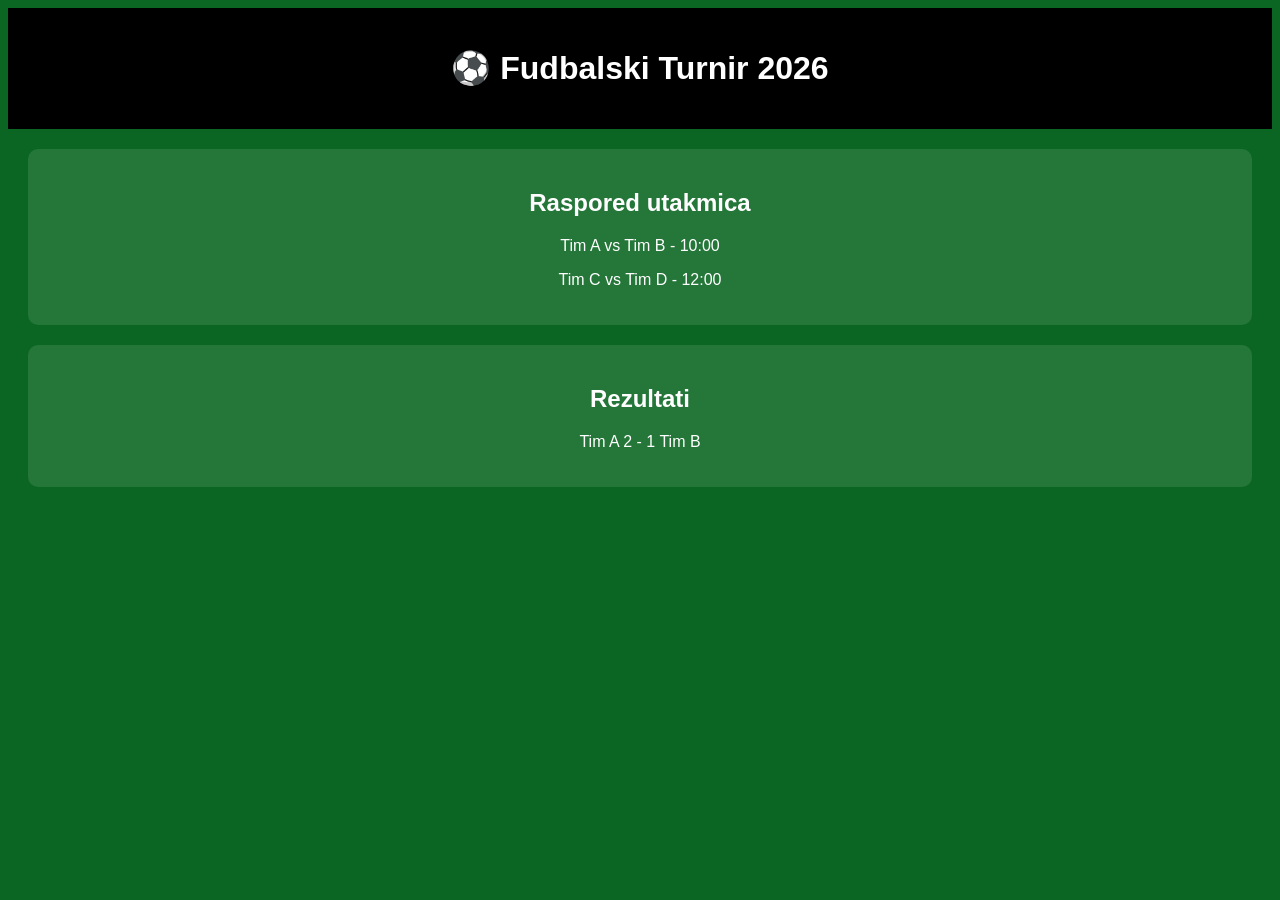
==== index.html @ 2ae8c406 "Create index.html" ====
<!DOCTYPE html>
<html lang="sr">
<head>
  <meta charset="UTF-8">
  <title>Fudbalski Turnir</title>
  <style>
    body {
      font-family: Arial;
      background: #0b6623;
      color: white;
      text-align: center;
    }
    header {
      background: black;
      padding: 20px;
    }
    .box {
      background: rgba(255,255,255,0.1);
      margin: 20px;
      padding: 20px;
      border-radius: 10px;
    }
  </style>
</head>
<body>

<header>
  <h1>⚽ Fudbalski Turnir 2026</h1>
</header>

<div class="box">
  <h2>Raspored utakmica</h2>
  <p>Tim A vs Tim B - 10:00</p>
  <p>Tim C vs Tim D - 12:00</p>
</div>

<div class="box">
  <h2>Rezultati</h2>
  <p>Tim A 2 - 1 Tim B</p>
</div>

</body>
</html>
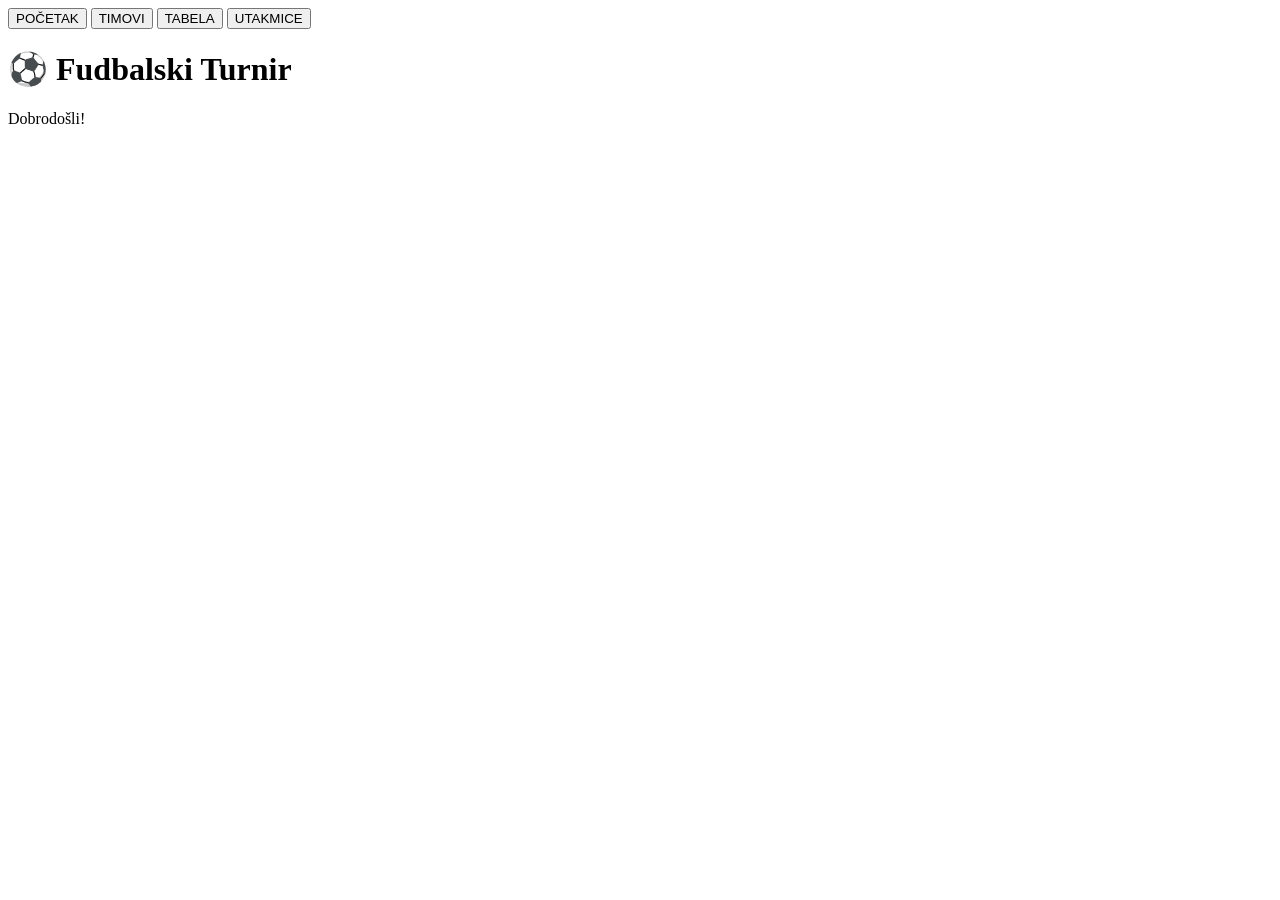
==== commit 881f7034: "Update index.html" ====
--- a/index.html
+++ b/index.html
@@ -3,41 +3,24 @@
 <head>
   <meta charset="UTF-8">
   <title>Fudbalski Turnir</title>
-  <style>
-    body {
-      font-family: Arial;
-      background: #0b6623;
-      color: white;
-      text-align: center;
-    }
-    header {
-      background: black;
-      padding: 20px;
-    }
-    .box {
-      background: rgba(255,255,255,0.1);
-      margin: 20px;
-      padding: 20px;
-      border-radius: 10px;
-    }
-  </style>
+  <link rel="stylesheet" href="style.css">
 </head>
+
 <body>
 
-<header>
-  <h1>⚽ Fudbalski Turnir 2026</h1>
-</header>
+  <!-- TOP NAVIGACIJA -->
+  <nav class="navbar">
+    <button onclick="location.href='index.html'">POČETAK</button>
+    <button onclick="location.href='timovi.html'">TIMOVI</button>
+    <button onclick="location.href='tabela.html'">TABELA</button>
+    <button onclick="location.href='utakmice.html'">UTAKMICE</button>
+  </nav>
 
-<div class="box">
-  <h2>Raspored utakmica</h2>
-  <p>Tim A vs Tim B - 10:00</p>
-  <p>Tim C vs Tim D - 12:00</p>
-</div>
-
-<div class="box">
-  <h2>Rezultati</h2>
-  <p>Tim A 2 - 1 Tim B</p>
-</div>
+  <!-- NASLOV -->
+  <div class="content">
+    <h1>⚽ Fudbalski Turnir</h1>
+    <p>Dobrodošli!</p>
+  </div>
 
 </body>
 </html>
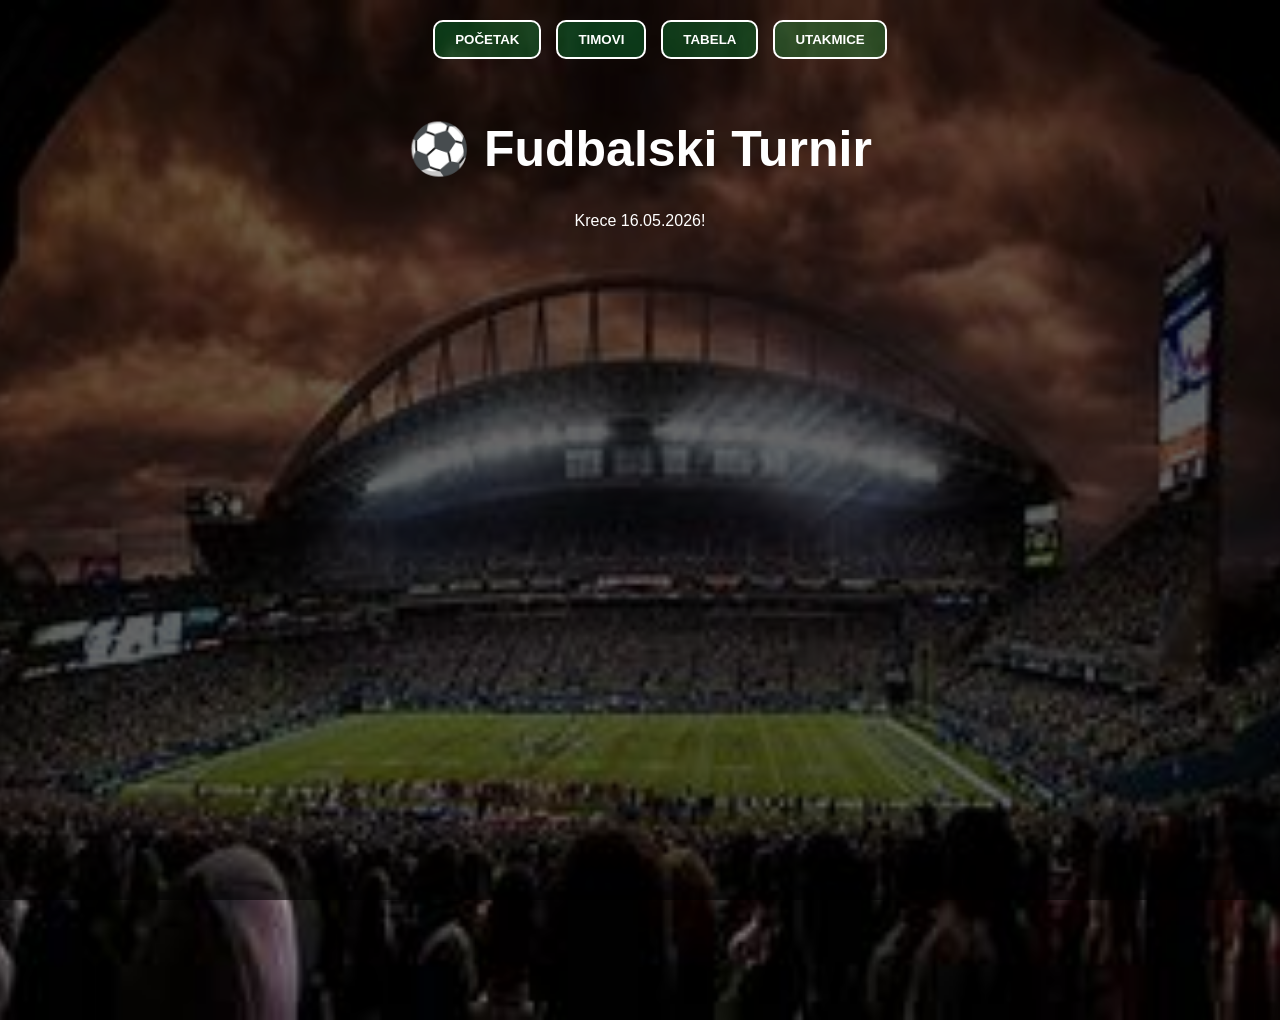
==== commit 238443aa: "Update index.html" ====
--- a/index.html
+++ b/index.html
@@ -19,7 +19,7 @@
   <!-- NASLOV -->
   <div class="content">
     <h1>⚽ Fudbalski Turnir</h1>
-    <p>Dobrodošli!</p>
+    <p>Krece 16.05.2026!</p>
   </div>
 
 </body>
--- a/style.css
+++ b/style.css
@@ -0,0 +1,134 @@
+/* cijela stranica */
+body {
+  margin: 0;
+  font-family: Arial, sans-serif;
+
+  /* POZADINA */
+  background-image: url("images/bg.jpg");
+  background-size: cover;
+  background-position: center;
+  background-repeat: no-repeat;
+
+  height: 100vh;
+  color: white;
+}
+
+/* tamni sloj preko slike (da tekst bude čitljiv) */
+body::before {
+  content: "";
+  position: absolute;
+  top: 0;
+  left: 0;
+  width: 100%;
+  height: 100%;
+  background: rgba(0,0,0,0.6);
+  z-index: -1;
+}
+
+/* NAVIGACIJA GORE */
+.navbar {
+  display: flex;
+  justify-content: center;
+  gap: 15px;
+
+  padding: 20px;
+  position: fixed;
+  top: 0;
+  width: 100%;
+}
+
+/* DUGMAD */
+.navbar button {
+  background: rgba(0, 255, 100, 0.2);
+  border: 2px solid white;
+  color: white;
+  padding: 10px 20px;
+  cursor: pointer;
+  font-weight: bold;
+  border-radius: 10px;
+  transition: 0.3s;
+}
+
+.navbar button:hover {
+  background: green;
+  transform: scale(1.1);
+}
+
+/* TEKST U SREDINI */
+.content {
+  text-align: center;
+  margin-top: 200px;
+}
+
+.content h1 {
+  font-size: 50px;
+}
+
+/* centriranje sekcije */
+.content {
+  text-align: center;
+  margin-top: 120px;
+}
+
+/* GRID ZA TIMOVE */
+.teams {
+  display: flex;
+  justify-content: center;
+  flex-wrap: wrap;
+  gap: 20px;
+  margin-top: 30px;
+}
+
+/* KARTICA TIMA */
+.team-card {
+  background: rgba(0, 0, 0, 0.6);
+  border: 2px solid white;
+  padding: 20px;
+  width: 200px;
+  border-radius: 15px;
+  transition: 0.3s;
+}
+
+.team-card:hover {
+  transform: scale(1.1);
+  background: rgba(0, 255, 0, 0.2);
+}
+
+/* TABELA */
+.table {
+  margin: auto;
+  margin-top: 30px;
+  border-collapse: collapse;
+  width: 60%;
+  background: rgba(0,0,0,0.6);
+}
+
+.table th, .table td {
+  border: 1px solid white;
+  padding: 10px;
+  color: white;
+}
+
+/* UTAKMICE */
+.match {
+  background: rgba(0,0,0,0.6);
+  margin: 15px auto;
+  padding: 15px;
+  width: 300px;
+  border-radius: 10px;
+}
+
+.players-box {
+  margin-top: 30px;
+  background: rgba(0,0,0,0.7);
+  padding: 20px;
+  border-radius: 15px;
+  width: 320px;
+  margin-left: auto;
+  margin-right: auto;
+  color: white;
+}
+
+.team-card {
+  cursor: pointer;
+}
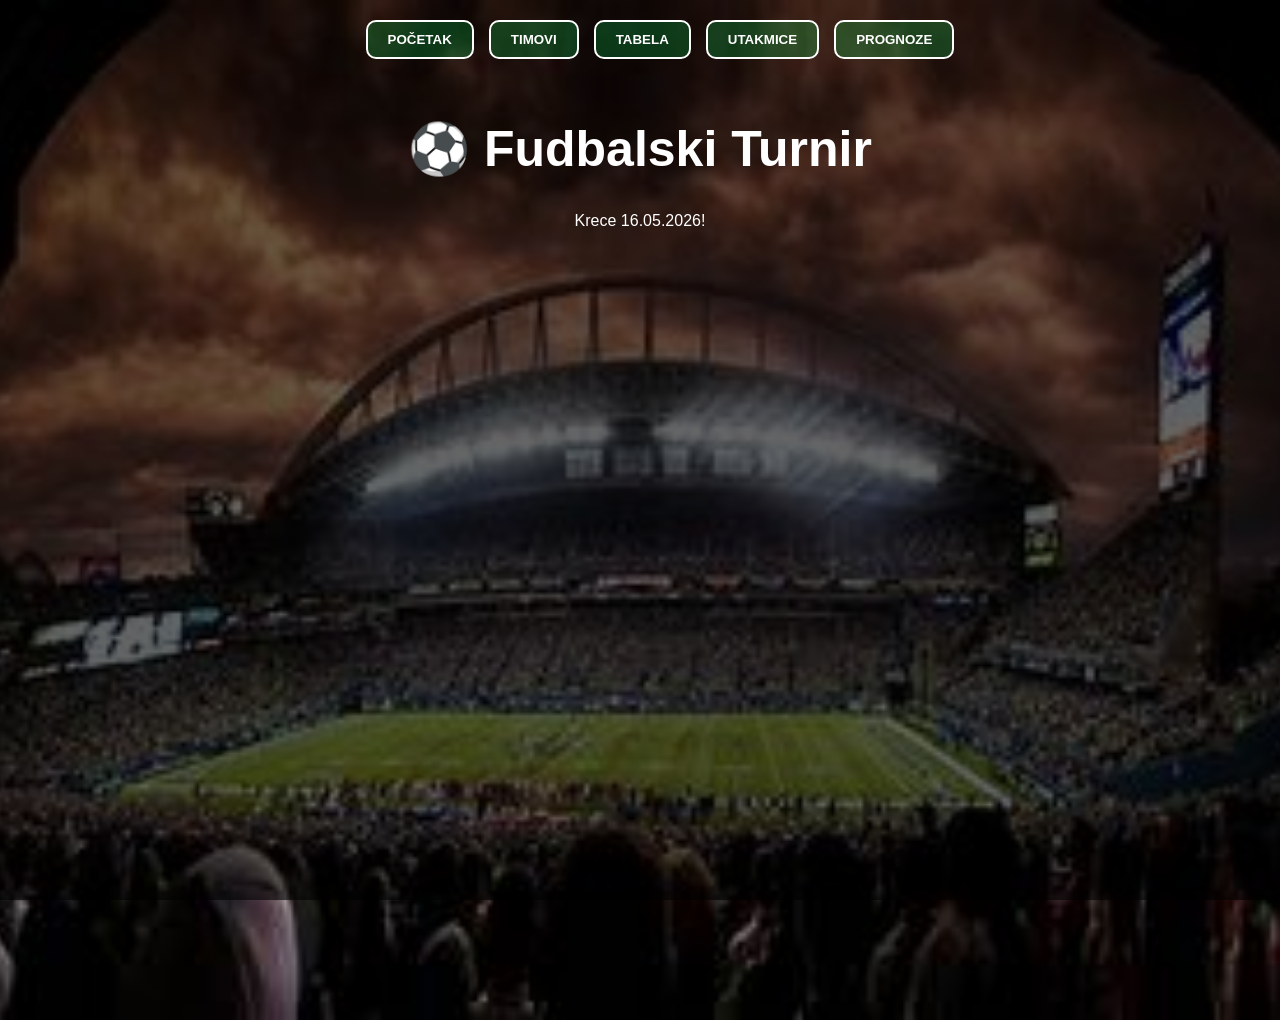
==== commit 2fbbdd6d: "Update index.html" ====
--- a/index.html
+++ b/index.html
@@ -14,6 +14,7 @@
     <button onclick="location.href='timovi.html'">TIMOVI</button>
     <button onclick="location.href='tabela.html'">TABELA</button>
     <button onclick="location.href='utakmice.html'">UTAKMICE</button>
+    <button onclick="location.href='prognoze.html'">PROGNOZE</button>
   </nav>
 
   <!-- NASLOV -->
--- a/style.css
+++ b/style.css
@@ -132,3 +132,21 @@
 .team-card {
   cursor: pointer;
 }
+
+.prediction-box {
+  background: rgba(0,0,0,0.7);
+  padding: 25px;
+  border-radius: 15px;
+  width: 350px;
+  margin: auto;
+  margin-top: 30px;
+}
+
+.prediction-box input {
+  width: 80px;
+  padding: 10px;
+  font-size: 18px;
+  text-align: center;
+  border-radius: 10px;
+  border: none;
+}
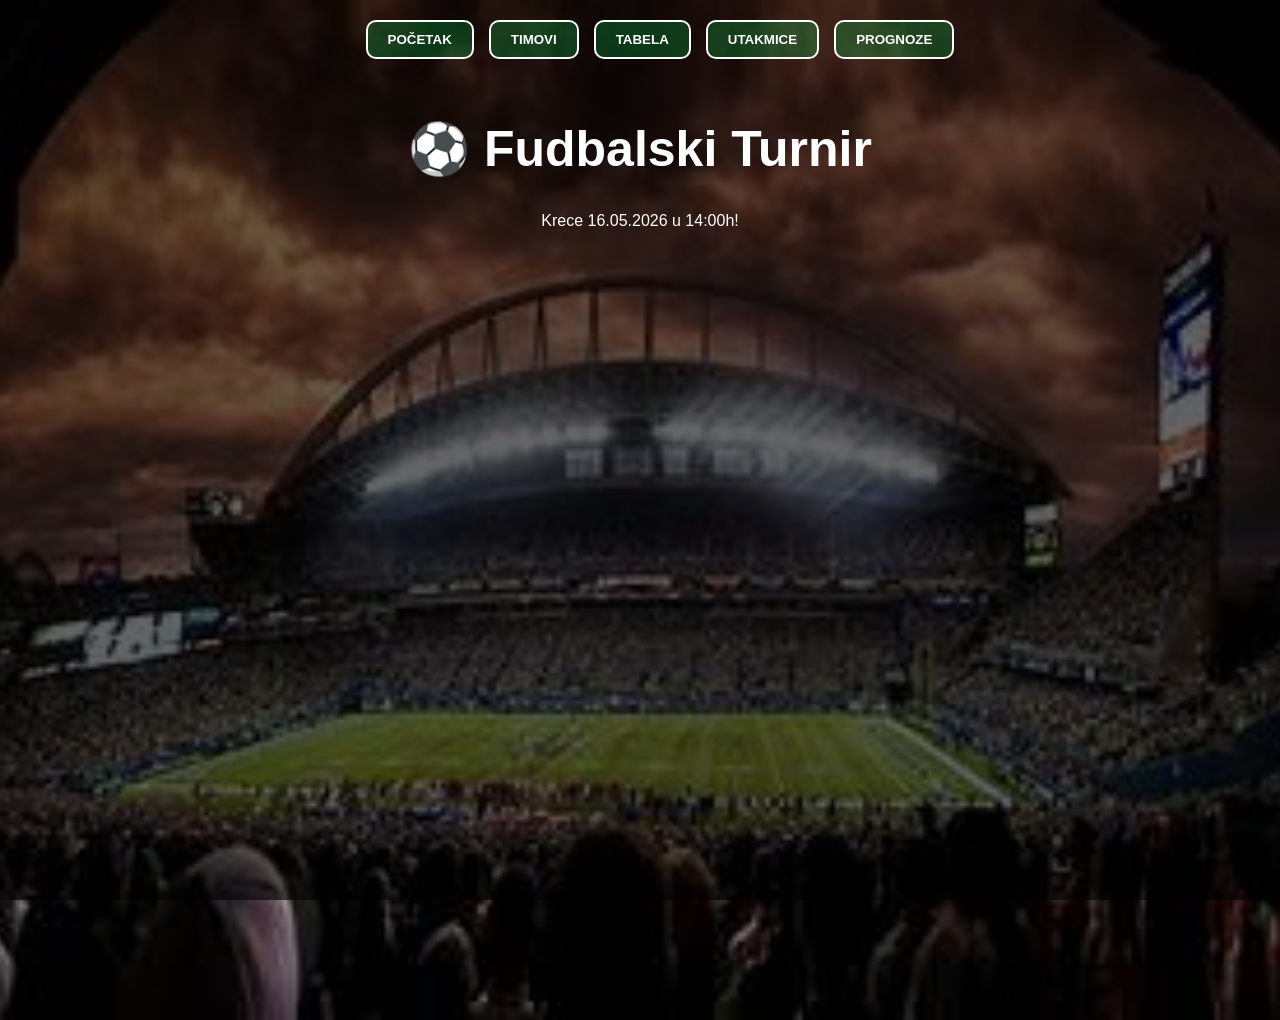
==== commit a9733ce0: "Update index.html" ====
--- a/index.html
+++ b/index.html
@@ -20,7 +20,7 @@
   <!-- NASLOV -->
   <div class="content">
     <h1>⚽ Fudbalski Turnir</h1>
-    <p>Krece 16.05.2026!</p>
+    <p>Krece 16.05.2026 u 14:00h!</p>
   </div>
 
 </body>
--- a/style.css
+++ b/style.css
@@ -150,3 +150,21 @@
   border-radius: 10px;
   border: none;
 }
+
+.prediction-box {
+  background: rgba(0,0,0,0.7);
+  padding: 20px;
+  border-radius: 15px;
+  width: 320px;
+  margin: 20px auto;
+}
+
+.prediction-box input {
+  width: 70px;
+  padding: 10px;
+  margin: 5px;
+  font-size: 18px;
+  text-align: center;
+  border-radius: 10px;
+  border: none;
+}
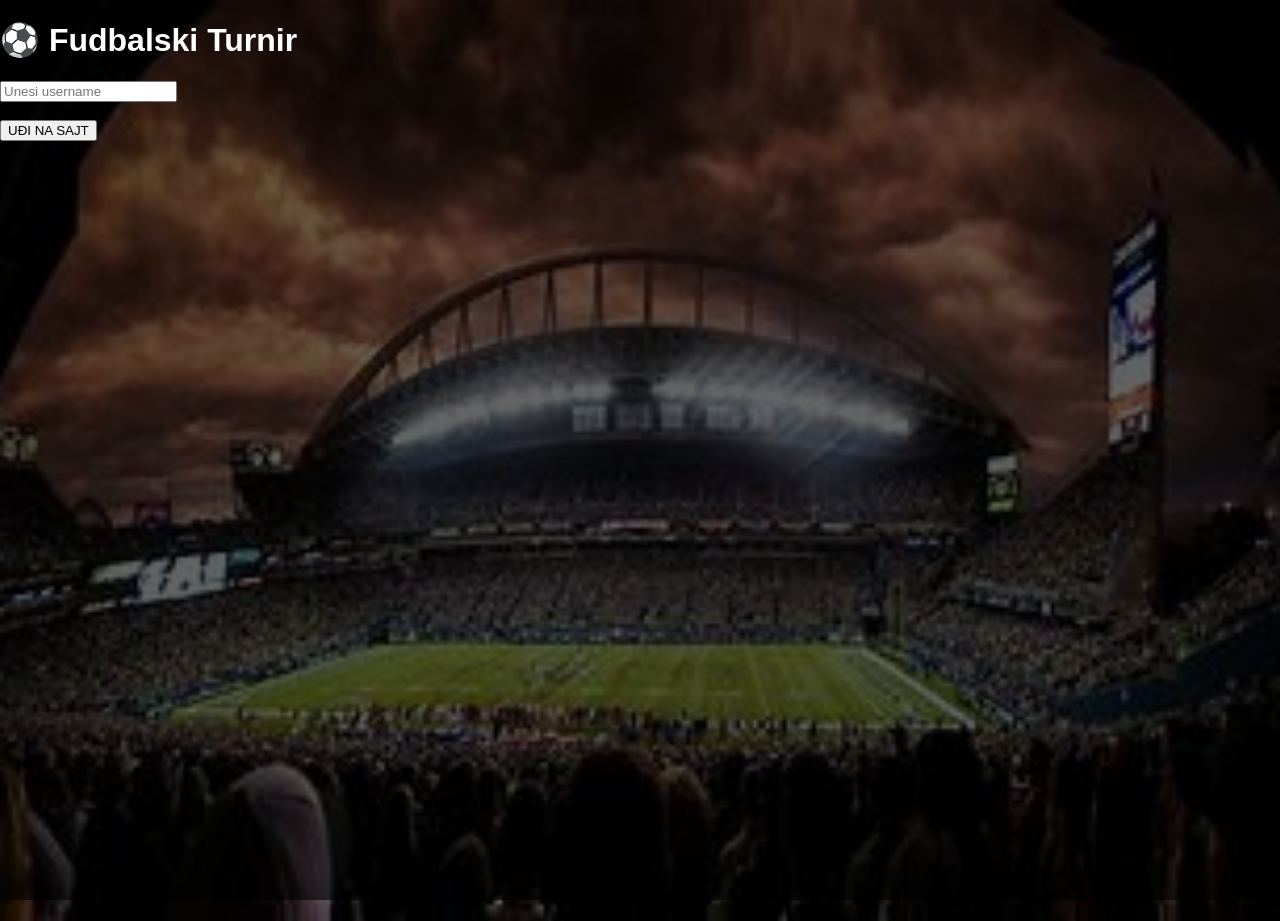
==== commit df0ee9c1: "Update index.html" ====
--- a/index.html
+++ b/index.html
@@ -8,7 +8,30 @@
 
 <body>
 
-  <!-- TOP NAVIGACIJA -->
+<!-- LOGIN SCREEN -->
+<div id="loginScreen" class="login-screen">
+
+  <div class="login-box">
+
+    <h1>⚽ Fudbalski Turnir</h1>
+
+    <input type="text"
+           id="username"
+           placeholder="Unesi username">
+
+    <br><br>
+
+    <button onclick="login()">
+      UĐI NA SAJT
+    </button>
+
+  </div>
+
+</div>
+
+<!-- GLAVNI SAJT -->
+<div id="mainSite" style="display:none;">
+
   <nav class="navbar">
     <button onclick="location.href='index.html'">POČETAK</button>
     <button onclick="location.href='timovi.html'">TIMOVI</button>
@@ -17,11 +40,54 @@
     <button onclick="location.href='prognoze.html'">PROGNOZE</button>
   </nav>
 
-  <!-- NASLOV -->
   <div class="content">
-    <h1>⚽ Fudbalski Turnir</h1>
-    <p>Krece 16.05.2026 u 14:00h!</p>
+
+    <h1>⚽ Dobrodošao</h1>
+
+    <h2 id="welcomeUser"></h2>
+
   </div>
+
+</div>
+
+<script>
+
+function login() {
+
+  const username =
+    document.getElementById("username").value;
+
+  if(username.trim() === "") {
+    alert("Unesi username!");
+    return;
+  }
+
+  localStorage.setItem("footballUser", username);
+
+  showSite();
+}
+
+function showSite() {
+
+  const user =
+    localStorage.getItem("footballUser");
+
+  if(user) {
+
+    document.getElementById("loginScreen").style.display = "none";
+
+    document.getElementById("mainSite").style.display = "block";
+
+    document.getElementById("welcomeUser").innerHTML =
+      "👋 " + user;
+
+  }
+
+}
+
+showSite();
+
+</script>
 
 </body>
 </html>
